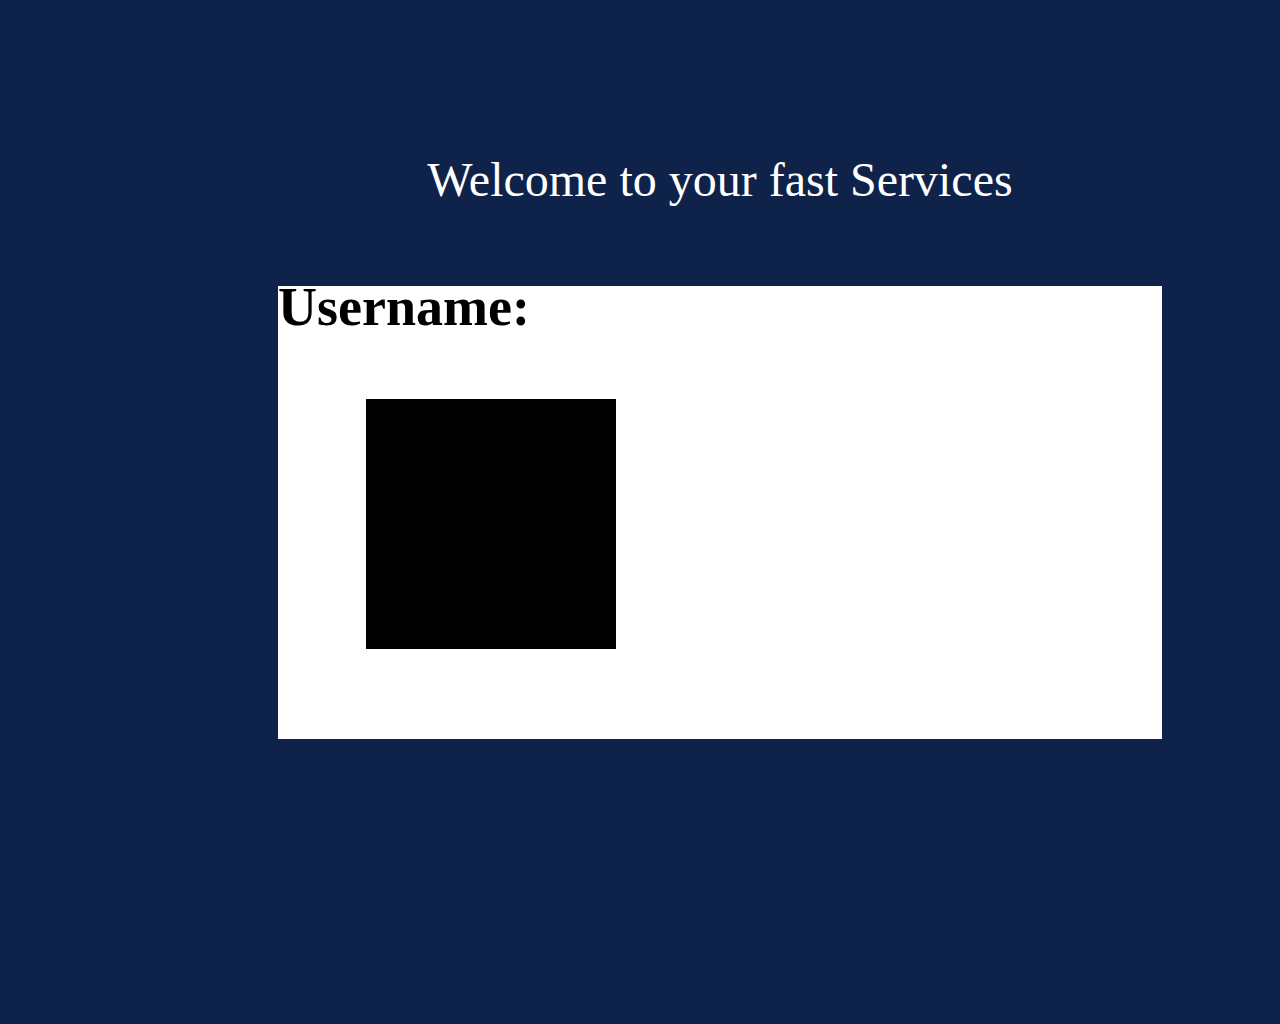
==== loginLP.html @ 320702a9 "Login Landing Page" ====
<!DOCTYPE html>
<html>
    <head>
        <title>Your Fast Services</title>
        <link rel = "icon" href = "" type = "image/x-icon">
        <link rel="stylesheet" href="styles.css">
    </head>
    <body class="loginLP">
        <h1 class="lgLPh1">Welcome to your fast Services</h1>
        <div class="container1lgLP">
            <div class="containerlogo1"></div>
            <div class="containerform">
                <h2 class="containerusername">Username:</h2>
            </div>
        </div>
    </body>
</html>
---- styles.css ----
/* DEFAULT VALUES */
*{
    margin: 0;
    padding: 0;
    list-style: none;
    text-decoration: none;
}

/* GENERAL HEADER */
header{
    width: 100vw;
    height: 100px;
    border-bottom: solid 1px rgba(16, 16, 16, 0.1);
    font-family:'Courier New', Courier, monospace;
}
header .inner{
    width: 1300px; /* inner width of the content inside of your header (80%) */
    height: 100%;
    display: block;
    margin: 0 auto;
}

/* LOGO IN HEADER */
header .logo{
    display: table;
    height: 100%;
    float: left;
}
header .logo div{
    height: 100%;
    display: table-cell;
    vertical-align: middle;
}
header .logo img{
    height: 70px;
    margin-top: 5px; /* Optical alignment of the logo */
}

/* NAV BAR IN HEADER */
header nav{
    float: right;
    height: 100%;
}
header nav li{
    display: table;
    height: 100%;
    float: left;
    margin-right: 30px;
}
header nav li:last-of-type{
    margin-right: 0;
}
header nav span {
    display: table-cell;
    vertical-align: middle;
}
header nav a{
    color: #101010;
}

/* CODE FOR BUTTON IN HEADER */
header nav .button{
    background-color: #1ab26b;
    color: #FFF;
    padding: 10px 20px;
    border-radius: 4px;
}
header nav .button:hover{
    filter: brightness(1.05);
}

/* CODE FOR TEXT IN CENTER */
.center {
    position: absolute;
    left: 50%; top: 50%;
    transform: translate(-50%, -50%);
    font-size: 2em;
}
/* Login Landing page General Setting */

.loginLP {
    position: relative;
    width: 1440px;
    height: 1024px;
    background: #0F234A;

}

/*Login Landing page settings */

.lgLPh1 {
    position: absolute;
    width: 646px;
    height: 56px;
    left: calc(50% - 646px/2);
    top: calc(50% - 56px/2 - 332px);

    font-family: Roboto;
    font-style: normal;
    font-weight: normal;
    font-size: 48px;
    line-height: 56px;
    text-align: center;

    color: #FFFFFF;

}

.container1lgLP {
    position: absolute;
    width: 884px;
    height: 453px;
    left: 278px;
    top: 286px;

    background: #FFFFFF;

}

.containerlogo1 {
    position: absolute;
    width: 250px;
    height: 250px;
    top: 25%;  
    left: 10%;

    background: #000000;

}

.containerform {
    font-family: Roboto;
    font-style: normal;
    font-weight: normal;
    font-size: 36px;
    line-height: 42px;
    to
}
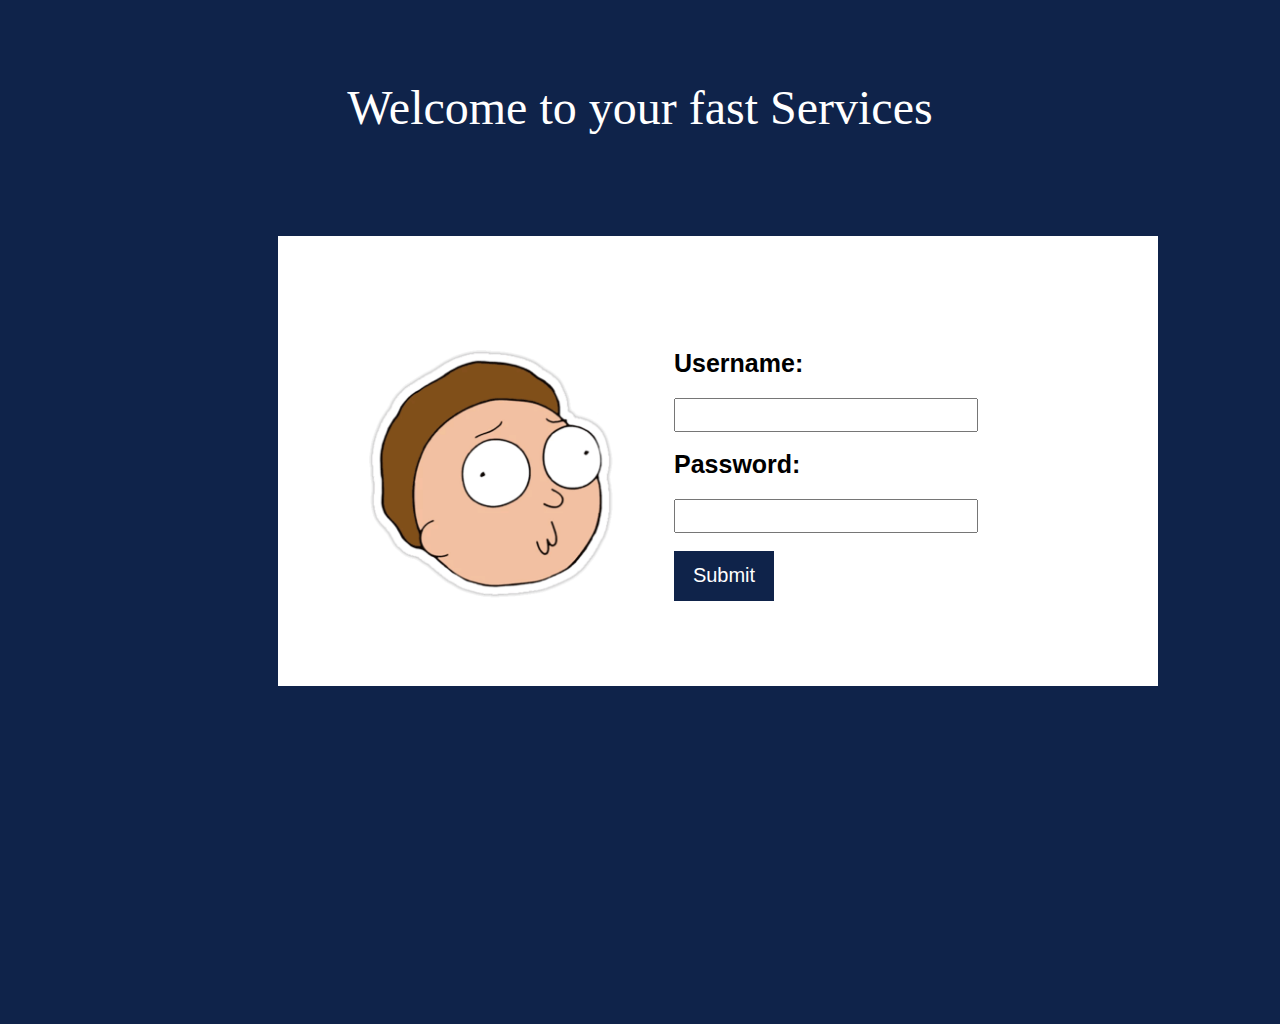
==== commit 04519317: "Finished Landing Page" ====
--- a/loginLP.html
+++ b/loginLP.html
@@ -7,10 +7,16 @@
     </head>
     <body class="loginLP">
         <h1 class="lgLPh1">Welcome to your fast Services</h1>
-        <div class="container1lgLP">
-            <div class="containerlogo1"></div>
+        <div class="containerlgLP">
+            <div class="containerlogo1"><img src="assets/logo.png"></div>
             <div class="containerform">
-                <h2 class="containerusername">Username:</h2>
+                <h4 class="containerusername">Username:</h4>
+                <input type="text" id="fname" name="fname"><br><br>
+                <h4 class="containerpassword">Password:</h4>
+                <input type="password" id="fname" name="fname"><br><br>
+                <a href="https://www.youtube.com/watch?v=dQw4w9WgXcQ&t=16s&ab_channel=RickAstley">  
+                    <div class="containerbutton">Submit</div>
+                </a>
             </div>
         </div>
     </body>
--- a/styles.css
+++ b/styles.css
@@ -80,20 +80,20 @@
 
 .loginLP {
     position: relative;
-    width: 1440px;
+    width: auto;
     height: 1024px;
     background: #0F234A;
-
+    overflow: hidden;
 }
 
 /*Login Landing page settings */
 
 .lgLPh1 {
-    position: absolute;
+    position: relative;
     width: 646px;
     height: 56px;
     left: calc(50% - 646px/2);
-    top: calc(50% - 56px/2 - 332px);
+    top: calc(50% - 56px/2 - 404px);
 
     font-family: Roboto;
     font-style: normal;
@@ -106,12 +106,13 @@
 
 }
 
-.container1lgLP {
-    position: absolute;
-    width: 884px;
-    height: 453px;
+.containerlgLP {
+    position: relative;
+    float: center;
+    width: 880px;
+    height: 450px;
     left: 278px;
-    top: 286px;
+    top: calc(50% - 56px/2 - 304px);
 
     background: #FFFFFF;
 
@@ -124,15 +125,50 @@
     top: 25%;  
     left: 10%;
 
-    background: #000000;
-
 }
 
 .containerform {
-    font-family: Roboto;
+    font-family: Arial, Helvetica, sans-serif;
     font-style: normal;
-    font-weight: normal;
-    font-size: 36px;
-    line-height: 42px;
-    to
+    position: relative;
+    left: 45%;
+    top: 25%;
 }
+
+.containerusername {
+    padding-bottom: 20px;
+    font-size: 25px;
+}
+
+.containerpassword {
+    padding-bottom: 20px;
+    font-size: 25px;
+}
+
+.containerbutton {
+    width: 100px;
+    height: 50px;
+    font-size: 20px;
+    font-family: Arial, Helvetica, sans-serif;
+    background-color: #0F234A;
+    color: white;
+    vertical-align: middle;
+    display: flex;
+    align-items: center;
+    justify-content: center;
+}
+body div a {
+    vertical-align: middle;
+    position: relative;
+    text-align: center;
+}
+html body div div img {
+    object-fit: contain;
+    height: 100%;
+    width: 100%;
+}
+
+#fname {
+    width: 300px;
+    height: 30px;
+}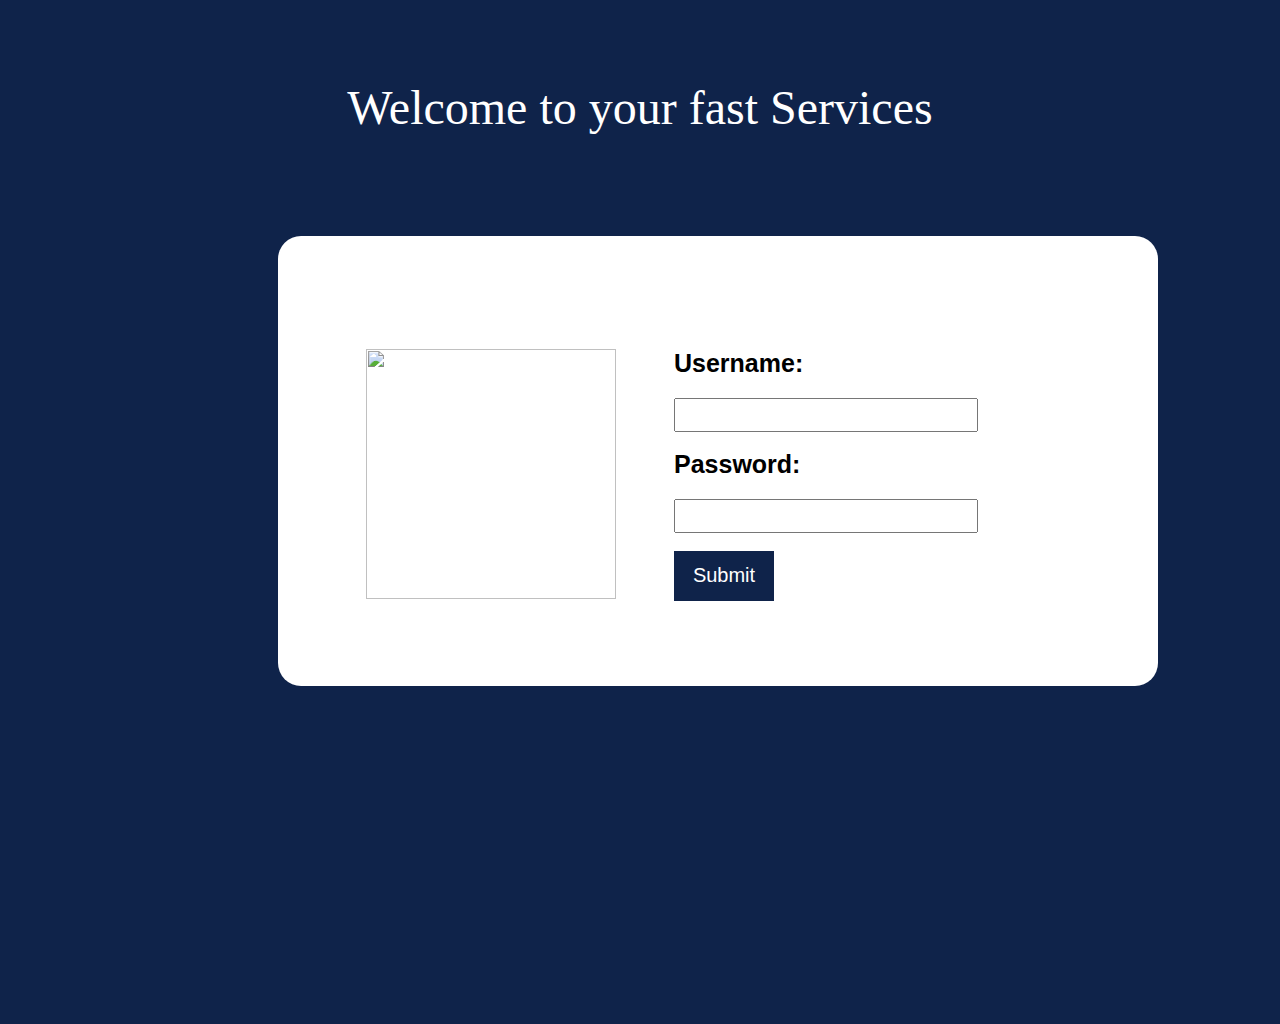
==== commit 23ef0bd0: "Clean up David's mess upload" ====
--- a/loginLP.html
+++ b/loginLP.html
@@ -20,4 +20,5 @@
             </div>
         </div>
     </body>
-</html>+</html>
+<!-- Clean up David's mess -->--- a/styles.css
+++ b/styles.css
@@ -1,81 +1,72 @@
-/* DEFAULT VALUES */
+/* DEFAULT/GLOBAL VALUES */
 *{
     margin: 0;
     padding: 0;
     list-style: none;
     text-decoration: none;
 }
-
+/*------------------------------------ Main Page Header-------------------------------------------------------------*/
 /* GENERAL HEADER */
 header{
-    width: 100vw;
+    width:  100vw;
     height: 100px;
     border-bottom: solid 1px rgba(16, 16, 16, 0.1);
     font-family:'Courier New', Courier, monospace;
+    background-color: #0F234A;
+    position: relative;
 }
 header .inner{
     width: 1300px; /* inner width of the content inside of your header (80%) */
     height: 100%;
     display: block;
     margin: 0 auto;
+    background-color: black;
+    position: relative;
+    float: right;
+    overflow-x: hidden;
+
+}
+/*---------------------------------------Main menu Links-----------------------------------------*/
+
+.linkmenu {
+    width: 300px;
+    height: 100vh;
+    float: left;
+    background-color: #0F234A;
+    border-right: 2px solid white;
 }
 
-/* LOGO IN HEADER */
-header .logo{
-    display: table;
-    height: 100%;
-    float: left;
+.mainmenutext {
+    position: relative;
+    width: 300px;
+    height: 100px;
+    left: 0px;
+    top: 0px;
+    text-align: center;
+    align-items: center;
+    font-family: Roboto;
+    font-style: normal;
+    font-weight: normal;
+    font-size: 48px;
+    line-height: 100px;
+    text-align: center;
+    justify-content: center;
+    color: #FFFFFF;
+
 }
-header .logo div{
-    height: 100%;
-    display: table-cell;
-    vertical-align: middle;
-}
-header .logo img{
-    height: 70px;
-    margin-top: 5px; /* Optical alignment of the logo */
-}
+  
 
-/* NAV BAR IN HEADER */
-header nav{
-    float: right;
-    height: 100%;
-}
-header nav li{
-    display: table;
-    height: 100%;
-    float: left;
-    margin-right: 30px;
-}
-header nav li:last-of-type{
-    margin-right: 0;
-}
-header nav span {
-    display: table-cell;
-    vertical-align: middle;
-}
-header nav a{
-    color: #101010;
-}
 
-/* CODE FOR BUTTON IN HEADER */
-header nav .button{
-    background-color: #1ab26b;
-    color: #FFF;
-    padding: 10px 20px;
-    border-radius: 4px;
-}
-header nav .button:hover{
-    filter: brightness(1.05);
-}
 
-/* CODE FOR TEXT IN CENTER */
-.center {
-    position: absolute;
-    left: 50%; top: 50%;
-    transform: translate(-50%, -50%);
-    font-size: 2em;
-}
+
+
+
+
+/* ----------------------------------------Login Landing Page----------------------------------------------------------------*/
+
+
+
+
 /* Login Landing page General Setting */
 
 .loginLP {
@@ -85,7 +76,6 @@
     background: #0F234A;
     overflow: hidden;
 }
-
 /*Login Landing page settings */
 
 .lgLPh1 {
@@ -113,7 +103,7 @@
     height: 450px;
     left: 278px;
     top: calc(50% - 56px/2 - 304px);
-
+    border-radius: 23px;
     background: #FFFFFF;
 
 }
@@ -124,7 +114,7 @@
     height: 250px;
     top: 25%;  
     left: 10%;
-
+    border-radius: 23px;
 }
 
 .containerform {
@@ -171,4 +161,5 @@
 #fname {
     width: 300px;
     height: 30px;
-}+}
+/* ---------------Clean Up David's mess -------------*/
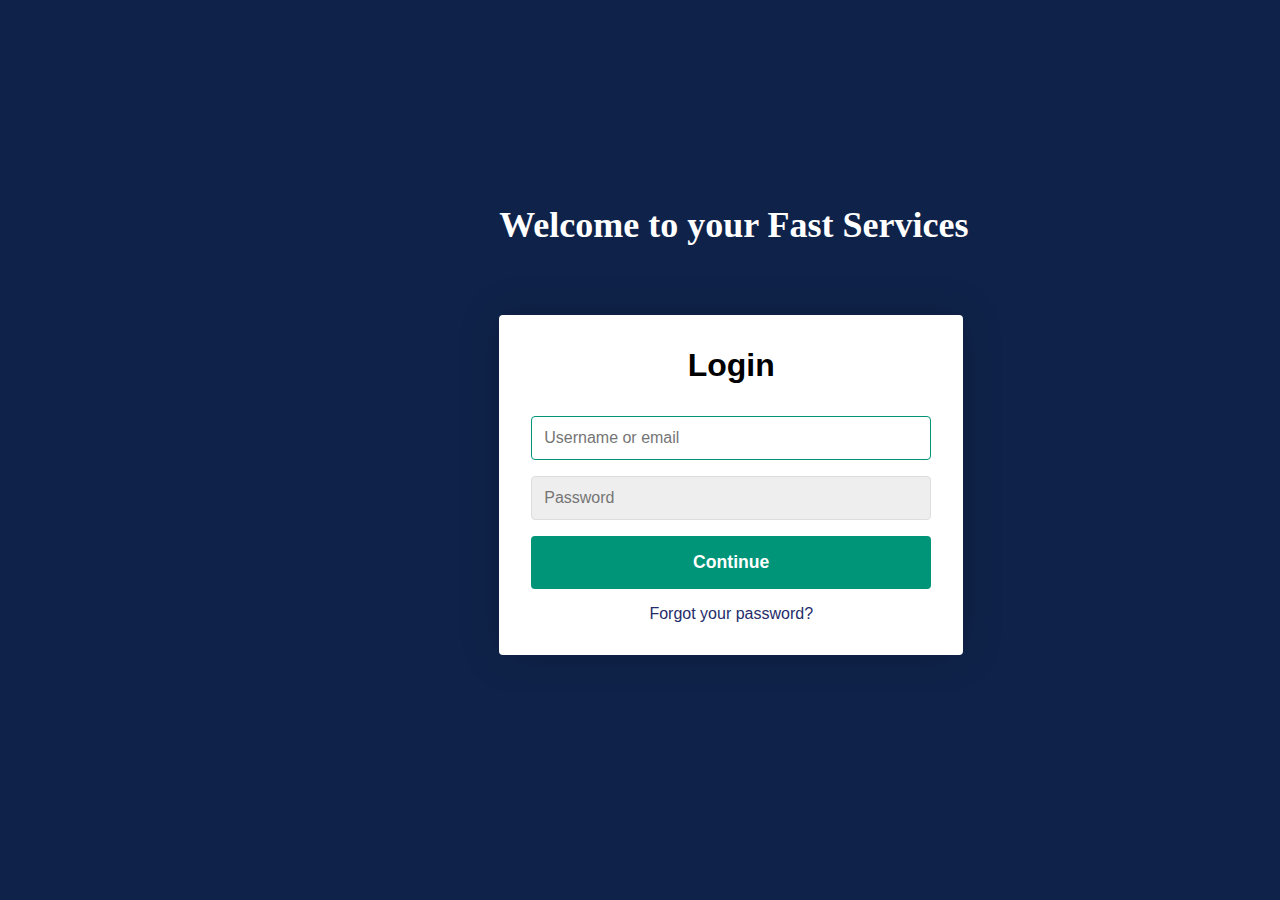
==== commit 75dee74e: "Login Page" ====
--- a/loginLP.html
+++ b/loginLP.html
@@ -3,22 +3,28 @@
     <head>
         <title>Your Fast Services</title>
         <link rel = "icon" href = "" type = "image/x-icon">
-        <link rel="stylesheet" href="styles.css">
+        <link rel="stylesheet" href="LPstyles.css">
     </head>
-    <body class="loginLP">
-        <h1 class="lgLPh1">Welcome to your fast Services</h1>
-        <div class="containerlgLP">
-            <div class="containerlogo1"><img src="assets/logo.png"></div>
-            <div class="containerform">
-                <h4 class="containerusername">Username:</h4>
-                <input type="text" id="fname" name="fname"><br><br>
-                <h4 class="containerpassword">Password:</h4>
-                <input type="password" id="fname" name="fname"><br><br>
-                <a href="https://www.youtube.com/watch?v=dQw4w9WgXcQ&t=16s&ab_channel=RickAstley">  
-                    <div class="containerbutton">Submit</div>
-                </a>
+    <body>
+    <div class="LPh1"><h1>Welcome to your Fast Services</h1></div>
+    <div class="container">
+        <form class="form" action="index.html" id="login">
+            <h1 class="form__title">Login</h1>
+            <div class="form__message form__message--error"></div>
+            <div class="form__input-group">
+                <input type="text" class="form__input" autofocus placeholder="Username or email">
+                <div class="form__input-error-message"></div>
             </div>
-        </div>
-    </body>
-</html>
-<!-- Clean up David's mess -->+            <div class="form__input-group">
+                <input type="password" class="form__input" autofocus placeholder="Password">
+                <div class="form__input-error-message"></div>
+            </div>
+            <button class="form__button" type="submit">Continue</button>
+            <p class="form__text">
+                <a href="#" class="form__link">Forgot your password?</a>
+            </p>
+        </form>
+    </div>
+    <script src="main.js"></script>
+</body>
+</html> --- a/LPstyles.css
+++ b/LPstyles.css
@@ -0,0 +1,142 @@
+html {
+    margin: 0 auto;
+
+}
+
+body {
+    --color-primary: #009579;
+    --color-primary-dark: #007f67;
+    --color-secondary: #252c6a;
+    --color-error: #cc3333;
+    --color-success: #4bb544;
+    --border-radius: 4px;
+
+    margin: 0;
+    height: 100vh;
+    display: inline-block;
+    align-items: center;
+    justify-content: center;
+    font-size: 18px;
+    background-color: #0F234A;
+    background-size: cover;
+}
+.LPh1 {
+    position: relative;
+    color: white;
+    top: 20%;
+    left: 100%;
+    padding-right: 30px;
+}
+.container {
+    width: 400px;
+    padding: 2rem;
+    top: 25%;
+    left: 100%;
+    box-shadow: 0 0 40px rgba(0, 0, 0, 0.2);
+    border-radius: var(--border-radius);
+    background: #ffffff;
+    position: relative;
+}
+
+.container,
+.form__input,
+.form__button {
+    font: 500 1rem 'Quicksand', sans-serif;
+}
+
+.form--hidden {
+    display: none;
+}
+
+.form > *:first-child {
+    margin-top: 0;
+}
+
+.form > *:last-child {
+    margin-bottom: 0;
+}
+
+.form__title {
+    margin-bottom: 2rem;
+    text-align: center;
+}
+
+.form__message {
+    text-align: center;
+    margin-bottom: 1rem;
+}
+
+.form__message--success {
+    color: var(--color-success);
+}
+
+.form__message--error {
+    color: var(--color-error);
+}
+
+.form__input-group {
+    margin-bottom: 1rem;
+}
+
+.form__input {
+    display: block;
+    width: 100%;
+    padding: 0.75rem;
+    box-sizing: border-box;
+    border-radius: var(--border-radius);
+    border: 1px solid #dddddd;
+    outline: none;
+    background: #eeeeee;
+    transition: background 0.2s, border-color 0.2s;
+}
+
+.form__input:focus {
+    border-color: var(--color-primary);
+    background: #ffffff;
+}
+
+.form__input--error {
+    color: var(--color-error);
+    border-color: var(--color-error);
+}
+
+.form__input-error-message {
+    margin-top: 0.5rem;
+    font-size: 0.85rem;
+    color: var(--color-error);
+}
+
+.form__button {
+    width: 100%;
+    padding: 1rem 2rem;
+    font-weight: bold;
+    font-size: 1.1rem;
+    color: #ffffff;
+    border: none;
+    border-radius: var(--border-radius);
+    outline: none;
+    cursor: pointer;
+    background: var(--color-primary);
+}
+
+.form__button:hover {
+    background: var(--color-primary-dark);
+}
+
+.form__button:active {
+    transform: scale(0.98);
+}
+
+.form__text {
+    text-align: center;
+}
+
+.form__link {
+    color: var(--color-secondary);
+    text-decoration: none;
+    cursor: pointer;
+}
+
+.form__link:hover {
+    text-decoration: underline;
+}